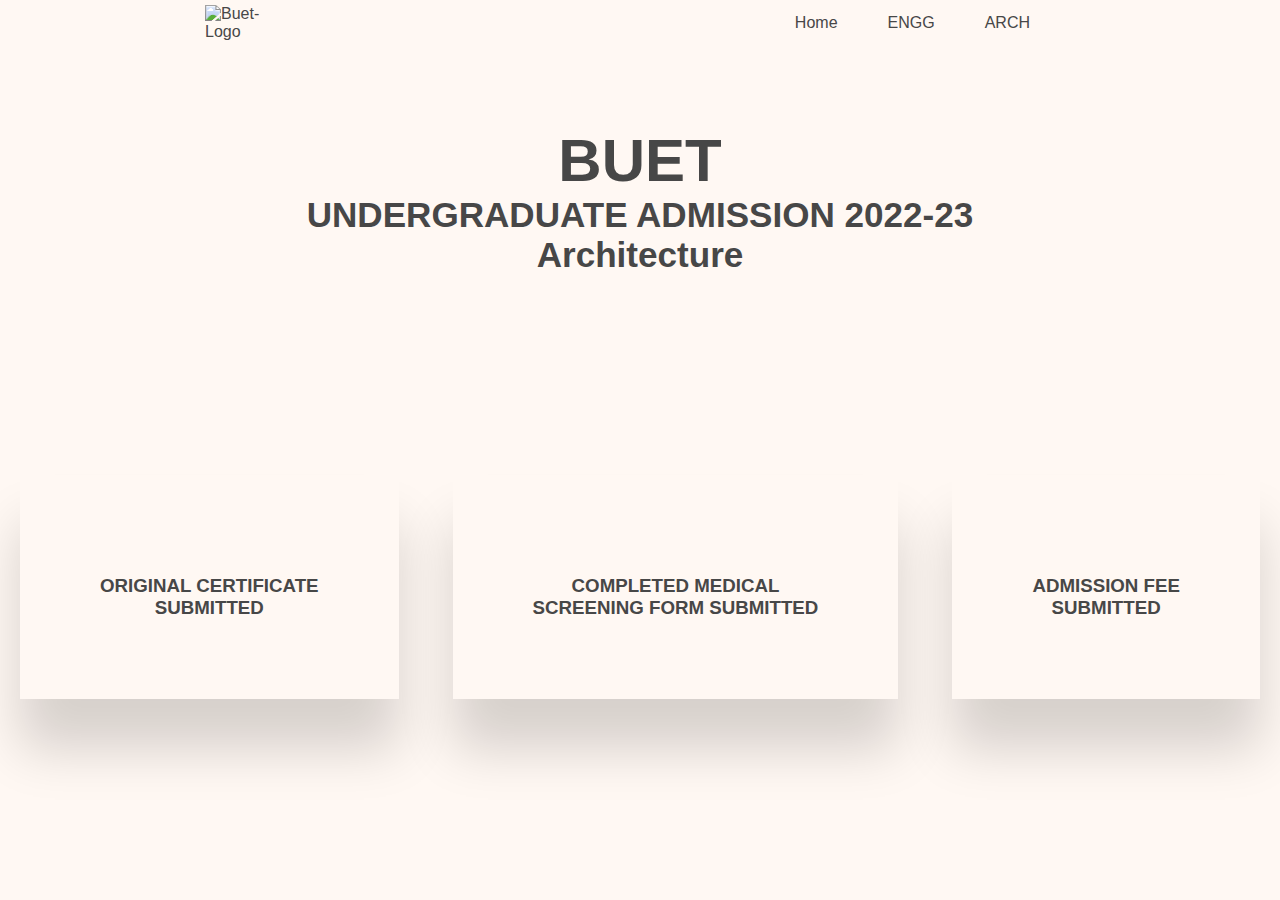
==== arch.html @ 11a65cbb "update 3 page v1.2" ====
<!DOCTYPE html>
<html lang="en">
  <head>
    <meta charset="UTF-8" />
    <meta http-equiv="X-UA-Compatible" content="IE=edge" />
    <meta name="viewport" content="width=device-width, initial-scale=1.0" />
    <link href="https://www.buet.ac.bd/web/assets/img/BImages/logoBIRN.png" rel="icon">
    <title>ARCH-UNDERGRADUATE ADMISSION 2022-23</title>
    <link rel="stylesheet" href="styles/styles.css" />
    <link rel="stylesheet" href="styles/nav.css" />
  </head>
  <body>
    <header class="header">
      <nav>
        <img
              class="logo-pic"
              src="https://www.buet.ac.bd/web/assets/img/BImages/logoBIRN.png"
              alt="Buet-Logo"
            />
                    
                
            <ul>
              <li class="item"><a href="index.html">Home</a></li>
              <li class="item"><a href="engg.html">ENGG</a></li>
              <li class="item"><a href="arch.html">ARCH</a></li>
            </ul>
          </div>
        </div>
      </nav>
    </header>
    <main>
        <section>

            <section><div class="banner-tittle"><h1>BUET</h1>
                <h3>UNDERGRADUATE ADMISSION 2022-23<br>Architecture
                </h3></div></section>
            <div class="b-menu-container">
                
                <div class="box">
                    <a href="https://script.google.com/macros/s/AKfycbyYL8X9ki8kyHEDUIgRQudThLkmVFbvm3WWhNSIFrlAWgLPu7Oq1GioBounWkRKu_goJA/exec">
                    <img class="img-banner2" src="https://arch.buet.ac.bd/wp-content/themes/Avada/assets/images/logo-2.png" alt="" />
                    <div class="b-tittle"><h3 >ORIGINAL CERTIFICATE<br>SUBMITTED</h3></div>
                </a>
                    
                  </div>

                  <div class="box">

                    <a href="https://script.google.com/macros/s/AKfycbwR5fAsCGjkMyLIgRq66htEgMGjNXnQhnPcqcppGQuQ6PgTFUXVP5NZHyBoVNlKKdgp/exec">
                    <img class="img-banner2" src="https://arch.buet.ac.bd/wp-content/themes/Avada/assets/images/logo-2.png" alt="" />
                    <div class="b-tittle"><h3 >COMPLETED MEDICAL <br>SCREENING FORM SUBMITTED</h3></div>
                </a>
                    
                  </div>
                  <div class="box">

                    <a href="https://script.google.com/macros/s/AKfycbyjRN516pbS_5Zt5tZiYQ12Zts59SLh_4YQIcxQg8EZTWkQxvMpR4v9ktZ3PHPd2U-l/exec">
                    <img class="img-banner2" src="https://arch.buet.ac.bd/wp-content/themes/Avada/assets/images/logo-2.png" alt="" />
                    <div class="b-tittle"><h3 >ADMISSION FEE<br> SUBMITTED</h3></div>
                </a>
                    
                  </div>

            </div>
        </section>
    </main>
    <footer></footer>
  </body>
</html>
---- styles/styles.css ----
* {
  margin: 0px;
  padding: 0px;
}

body {
  font-family: "lato", sans-serif;
  font-family: "Open Sans", sans-serif;
  color: #474747;
  background-color: #fff8f3;
}
nav {
  display: flex;
  justify-content: space-between;
  align-items: center;
  margin: 0 200px;
}

.nav-tittle {
  color: #181818;
  font-size: 45px;
  font-style: normal;
}

nav > ul {
  display: flex;
  align-items: center;
}

nav li {
  list-style: none;
  margin-right: 50px;
}

nav a {
  text-decoration: none;
  color: #474747;
}
.logo-pic {
  width: 80px;
  padding: 5px;
}

.banner-tittle {
  text-align: center;
  margin-top: 80px;
  color: #474747;
  font-size: 30px;
}

.banner-tittle-2 {
  text-align: center;
  margin-top: 10px;
  color: #474747;
  font-size: 30px;
}
.b-menu-container {
  display: flex;
  margin: 00px;
  gap: 24px;
  justify-content: space-evenly;
}

.box a {
  margin: 10px;
  padding: 80px;
  box-shadow: 0px 50px 50px 0px rgba(0, 0, 0, 0.16);
  align-items: center;
  display: block;
  margin-top: 200px;
  text-decoration: none;
  color: #474747;
  display: ;
  text-align: center;
}

.img-banner {
  width: 100px;
  height: 100px;
  align-items: center;
  display: block;
  margin-left: auto;
  margin-right: auto;
  margin-bottom: 20px;
  filter: invert(50%);
}
.img-banner2 {
  align-items: center;
  display: block;
  margin-left: auto;
  margin-right: auto;
  margin-bottom: 20px;
}
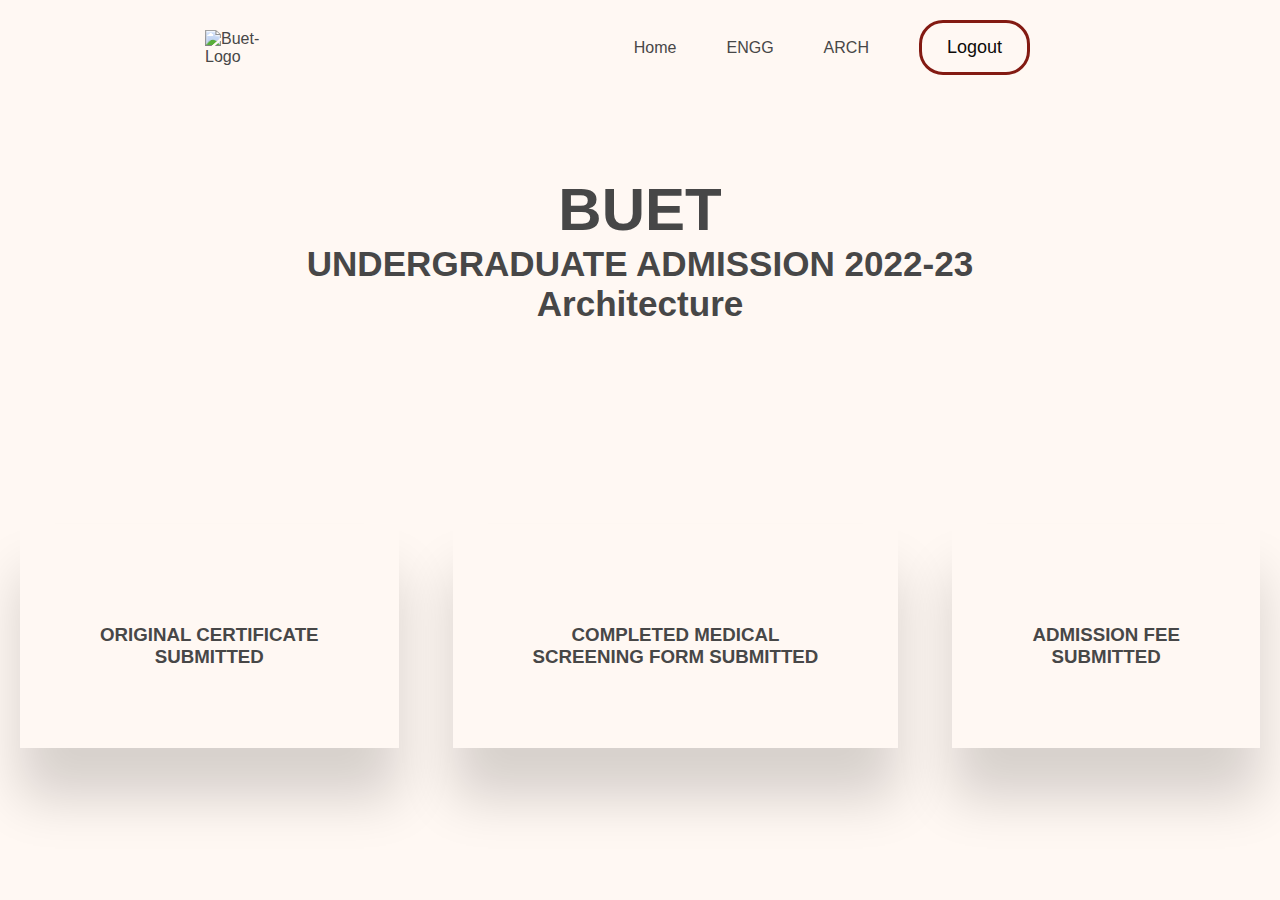
==== commit 75f161da: "update arch link" ====
--- a/arch.html
+++ b/arch.html
@@ -20,9 +20,10 @@
                     
                 
             <ul>
-              <li class="item"><a href="index.html">Home</a></li>
+              <li class="item"><a href="home.html">Home</a></li>
               <li class="item"><a href="engg.html">ENGG</a></li>
               <li class="item"><a href="arch.html">ARCH</a></li>
+              <li class="item"><a href="index.html"><button class="btn">Logout</button></a></li>
             </ul>
           </div>
         </div>
@@ -54,7 +55,7 @@
                   </div>
                   <div class="box">
 
-                    <a href="https://script.google.com/macros/s/AKfycbyjRN516pbS_5Zt5tZiYQ12Zts59SLh_4YQIcxQg8EZTWkQxvMpR4v9ktZ3PHPd2U-l/exec">
+                    <a href="https://script.google.com/macros/s/AKfycbyx6GT8_mo6tWW7FKomDL92_2EGnFtJsxGOIowNrLZ0mQPVjoZE4cOglLxIifg2TOcS/exec">
                     <img class="img-banner2" src="https://arch.buet.ac.bd/wp-content/themes/Avada/assets/images/logo-2.png" alt="" />
                     <div class="b-tittle"><h3 >ADMISSION FEE<br> SUBMITTED</h3></div>
                 </a>
--- a/styles/styles.css
+++ b/styles/styles.css
@@ -91,3 +91,81 @@
   margin-right: auto;
   margin-bottom: 20px;
 }
+
+/* Login Style Css Start here  */
+
+.login-form {
+  width: 300px;
+  padding: 30px;
+  position: absolute;
+  top: 50%;
+  left: 50%;
+  transform: translate(-50%, -50%);
+  background: rgba(0, 0, 0, 0.1);
+  text-align: center;
+}
+
+.login-form h2 {
+  color: rgb(51, 46, 46);
+  text-transform: uppercase;
+  font-weight: 700;
+}
+
+.login-form input[type="text"],
+.login-form input[type="password"] {
+  border: 0;
+  background: none;
+  display: block;
+  margin: 20px auto;
+  text-align: center;
+  border: 3px solid #0367fd;
+  padding: 14px 10px;
+  width: 220px;
+  outline: none;
+  color: #611313ec;
+  border-radius: 24px;
+  transition: 0.25px;
+}
+
+.login-form input[type="text"]:focus,
+.login-form input[type="password"]:focus {
+  width: 270px;
+  border-color: #ffc400ec;
+}
+
+.login-form input[type="submit"] {
+  border: 0;
+  background: none;
+  display: block;
+  margin: 20px auto;
+  text-align: center;
+  border: 3px solid #611313ec;
+  padding: 14px 25px;
+
+  color: #0e0a08;
+  border-radius: 24px;
+  cursor: pointer;
+}
+
+.login-form input[type="submit"]:hover {
+  background: #611313ec;
+  color: #fff8f3;
+}
+
+.btn {
+  border: 0;
+  background: none;
+  display: block;
+  margin: 20px auto;
+  text-align: center;
+  border: 3px solid #81150dfa;
+  padding: 14px 25px;
+  font-size: large;
+  color: #0e0a08;
+  border-radius: 24px;
+  cursor: pointer;
+}
+
+.btn:hover {
+  background: #aa8c82ec;
+}
